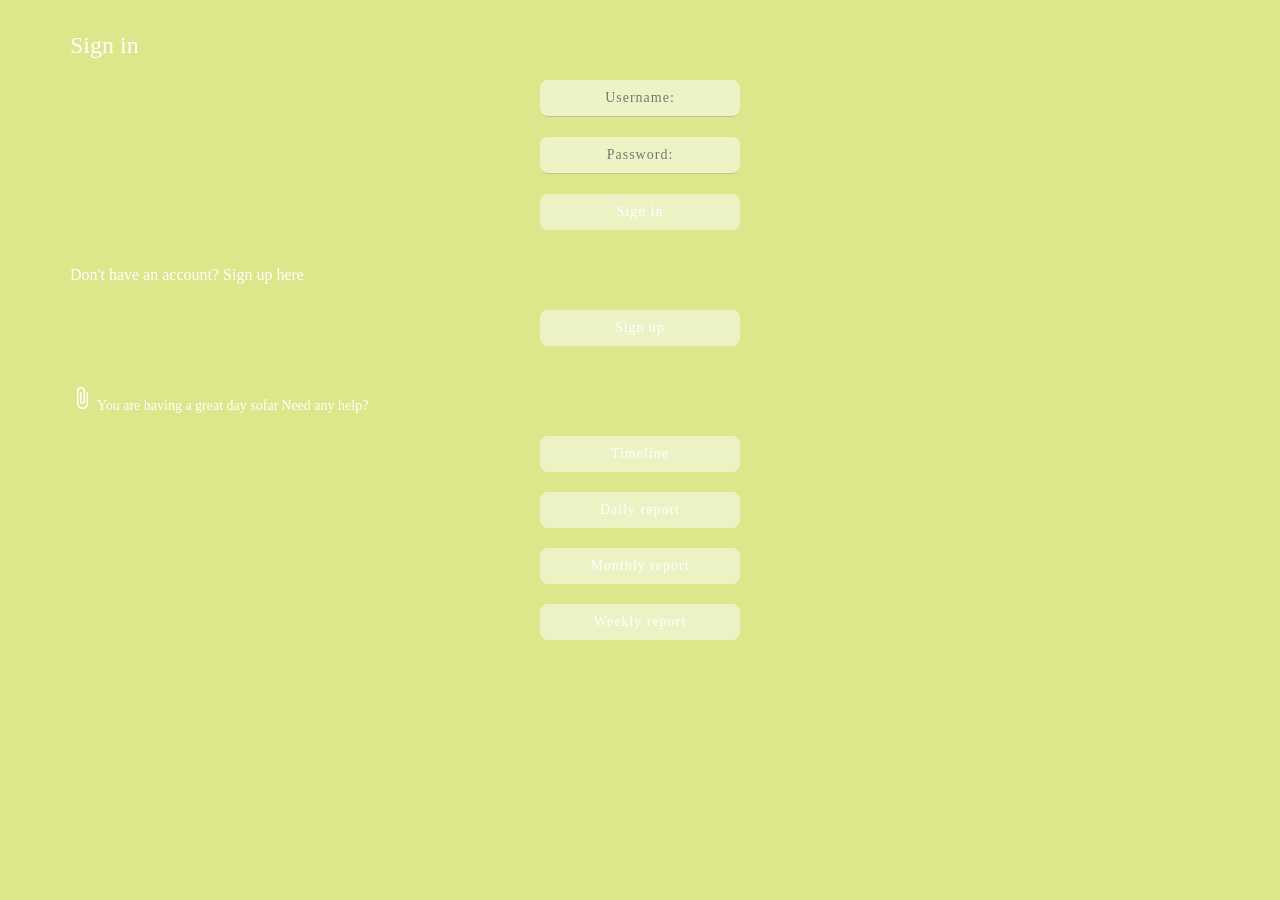
==== ipopup.html @ 654e78b4 "Initial Commit" ====
<!DOCTYPE html>
<html lang="en">
<head>
    <meta charset="utf-8">
    <meta http-equiv="X-UA-Compatible" content="IE=edge">
    <meta name="viewport" content="width=device-width, initial-scale=1">

    <title>Emotion Dairy : Home</title>
    <link rel="icon" type="image/icon" href="assets/images/tabicon.ico">

    <link rel="stylesheet" type="text/css" href="">
    <link href="assets/css/bootstrap.min.css" rel="stylesheet">
    <link href="assets/css/bootstrap-theme.min.css" rel="stylesheet">
    <link href="assets/css/font-awesome.min.css" rel="stylesheet">
    <link href="https://fonts.googleapis.com/css?family=Open+Sans:400,400i,600,700,700i" rel="stylesheet">
    <link href="https://fonts.googleapis.com/css?family=Crimson+Text:400,700,700i|Josefin+Sans:700" rel="stylesheet">
    <link href="assets/css/main.css" rel="stylesheet">
    <link href="assets/css/mycss.css" rel="stylesheet">
    <link rel="icon" href="assets/images/logo.png">
    <link rel="stylesheet" href="https://cdnjs.cloudflare.com/ajax/libs/animate.css/3.5.2/animate.min.css">
    <link href="https://fonts.googleapis.com/icon?family=Material+Icons" rel="stylesheet">
    
</head>

<body id="bb" style="background-color: #dce68b">
    <div id="index">
        <div class="container">
            <br>
            <p class="title_description">Sign in</p>
            <form>
                <input type='text' placeholder='Username:'  /><br>
                <input type='text' placeholder='Password:'  /><br>
                <a class="semi-transparent-button" onclick="ef()" href="spopup.html">Sign in</a><br> 
            </form>    
            <p class="description">Don't have an account? Sign up here</p>
            <a class="semi-transparent-button" href="#">Sign up</a><br> 
            
        </div>
    </div>

    <div id="index2">
        <div class="container">
            <br>
            <span class="iwt">
                <i class="material-icons"style="color: #fff;">attach_file</i>
                <span class="description">You are having a great day sofar</span>
                <span class="description">Need any help?</span>
            </span>
            
            <br>
            <a onClick="timeFunc()" class="semi-transparent-button" href="https://code.tutsplus.com/tutorials/how-to-implement-email-verification-for-new-members--net-3824">Timeline</a><br>
            <a class="semi-transparent-button" href="#">Daily report</a><br>
            <a class="semi-transparent-button" href="#">Monthly report</a><br>
            <a class="semi-transparent-button" href="#">Weekly report</a><br>
            
        </div>
    </div>

</body>

<script type="text/javascript">
    function ef(){
        console.log("Exo");
    }
</script>
</html>
---- assets/css/main.css ----
body{
	background-color: #f9f9f9;
	font-family: "Crimson Text";

	min-width: 275px; /* your desired width */
	max-width: 100%;
	min-height: 300px;
	max-height: 100%;
	position: relative;
	vertical-align:middle;

	animation: change 10s infinite;
	  
}
@keyframes change{
	0%{background-color: #1abc9c}
	25%{background-color: #2ecc71}
	50%{background-color: #3498db}
	75%{background-color: #9b59b6}
	100%{background-color: #e74c3c}
}

.main{
	background: #fff;
}

.home-description{

	font-family: "Segoe UI Light";
	font-size: 19px;
    padding-top: 15px;
    padding-bottom: 25px;
    line-height: 29px;

}

.social i a{
	height: 40px;
	width: 40px;
	border: 1px solid #111;
	line-height: 40px;
	margin: 0 10px;
	color: #111;
	font-size: 20px;
	padding-bottom: 20px;
	}

.social a:hover i{
	color: #fff;
	border-color: #bb9e7d;
	background-color: #bb9e7d;
	}


@media (min-width: 778px)
{
		.main{
			height: 100vh;
			overflow: hidden;
		}

		.img-rabbit{
			/*margin: 0 -15px;*/
		}

		.btn-group-vertical{
    		padding: 20px 87.5px;
    	}

    	.info{
			font-family: "Crimson";
			line-height: 28px;
		    font-size: 16px;
		    padding-top: 15px;
		    padding-right: 50px;
		}
		
		.home-description{
			padding-right: 90px;
			padding-left: 90px;
			
		}
}
.img-rabbit{
	width: 100%;
}
.btn-rabbit{
	background-color: #fff;
	color: #111;
	font-style: italic;
	border: 1px solid #111;
	border-radius: 0px !important;
	transition: all 0.4s ease-in-out;
	margin-bottom: 20px;
	font-family: "Crimson";
	font-size: 13px;
	}

.btn-rabbit:hover{
	color: #fff;
	background-color: #bb9e7d;
	border-color: #bb9e7d;}

p{
	color: #585757;
	font-size: 16px;
	
}

.page-title{
	text-transform: uppercase;
	font-family: 'Josefin Sans';
}

/*Home Style*/
.logo{
	padding-top: 100px;
	text-transform: uppercase;
	font-size: 12px;
}

.logo h4{
	font-family: 'Josefin Sans';
}


footer{
	padding: 22px 0 10px 0;
	font-style: italic;
	}


.back{
    width: 170px;
    font-family: "Crimson";
    font-size: 17px;
    font-style: italic;
    vertical-align: middle;
    text-align: center;
    display: block;
    clear: both;
    margin-top: 70px;	 
}

.back i{
	margin-left: -40px;
    margin-right: 17px;
    font-size: 20px;
}


.form-control{
	margin-top: 30px;
	width: 75%;

}

.btn{
	padding: 10px 60px;
	height: 45px;
	font-size: 16px;
}

.btn-group-vertical{
    font-family: "Josefin Sans";    
}

.about{
	font-family: "Josefin Sans";
	/*margin-top: 35px;*/
	/*margin-bottom: 25px;*/
	font-size: 32px;
	
}
.form-control{
	font-style: italic;
	border-radius: 0;
	font-family: "Crimson";
	font-size: 16px;
}

.page-title{
	
	font-size: 32px;
	font-family: "Josefin Sans";
}

.fa-heartbeat{
	    color: #bb9e7d;
}

::selection {
	color: #fff;
   	background-color: #bb9e7d;
}

.bottom{
	padding-right: 20px;
}

.page-title{
	position: relative;
	display: inline-block;
}

.page-title:after,.page-title:before{
	content: '';
	position: absolute;
	height: 1px;
	background-color: black;
	left: 0;
	margin: 2px;
}

.social{
	padding-bottom: 15px;
}

.submit{

	font-family: "Crimson"
	font-size: 16px;
}

.subtitle{
	font-style: italic;
	font-weight: 600;
	font-size: 20px;
	color: #3b3b3b;
	line-height: 28px;
	font-family: "Crimson";
	margin-top: 15px;
	margin-bottom: 20px;
	padding-right: 40px;

	}
.page-title:after{
	width: 75%;
	top: -9px;

}

.page-title:before{
	width: 40%;
	bottom: -7px;
}

#watermark .marker{
	position: absolute;
	font-size: 60px;
	opacity: 0.1;
	font-family: "Josefin Sans";
	text-transform: uppercase;
	left: 0;
	top: -5px;
}

#watermark{
	position: relative;
}

.item{
	
	background-color: #313131;
	color: #f9f9f9;
}

#owl-demo .item img{
    display: block;
    width: 100%;
    height: auto;
    /*margin-left: 0px;*/
}

.owl-theme .owl-controls {
    margin-top: 10px;
    margin-right: 10px;
    text-align: center;
    width: 100%;
    position: absolute;
    top: calc(44% - 40px);
		}

.owl-next{
	right: 0;
	padding-right: 1px;

}

.owl-prev{
	left: 0;
	padding-left: 1px;
}



.owl-theme .owl-controls .owl-nav [class*=owl-]{
	position: absolute;
	border-radius: 0px;
	font-size: 21px;
	padding: 15px 20px;
	margin: 0px;
	background-color: #fff; 

}

.owl-theme .owl-controls .owl-nav [class*=owl-] i{
	color: #333;
	
}

.owl-theme .owl-controls .owl-nav [class*=owl-]:hover{
	background-color: #bb9e7d;
	border-color: #bb9e7d;
}
.owl-theme .owl-controls .owl-nav [class*=owl-]:hover i{
	color: #fff;
}
@media (max-width: 1024px) and (orientation: landscape){
	.main{
		height: auto;
	}
}
.custom_btn{
  -vendor-animation-duration: 3s;
  -vendor-animation-delay: 2s;
  -vendor-animation-iteration-count: infinite;
}
.show{
	display: block;
}
---- assets/css/mycss.css ----
.semi-transparent-button {
    display: block;
    box-sizing: border-box;
    margin: 0 auto;
    padding: 8px;
    width: 100%;
    max-width: 200px;
    background: #fff; /* fallback color for old browsers */background: rgba(255, 255, 255, 0.5);
    border-radius: 8px;
    color: #fff;
    text-align: center;
    text-decoration: none;
    font-family: 'Segoe UI';
    letter-spacing: 1px;
    transition: all 0.3s ease-out;
  }

.description{
        font-family: "Segoe UI";
        color: #fff;
        padding-top: 15px;
        padding-bottom: 15px;
        line-height: 20px;    
}

.title_description{
    font-family: "Segoe UI";
    font-size: 24px;
    color: #fff;
    padding-top: 15px;
    padding-bottom: 15px;
    line-height: 20px;    
}

.iwt{
    display:block;
}

[type=text] {
    display: block;
    margin: 0 auto;
    border: 0;
    border-bottom: 1px solid rgba(0,0,0,.2);
    padding: 8px;
    width: 100%;
    max-width: 200px;
    background: #fff; /* fallback color for old browsers */background: rgba(255, 255, 255, 0.5);
    border-radius: 8px;
    color: #fff;
    text-align: center;
    text-decoration: none;
    font-family: 'Segoe UI';
    letter-spacing: 1px;
    transition: all 0.3s ease-out;
  }

[type='text']:focus {
    outline: none;
    border-color: #53CACE;
  }
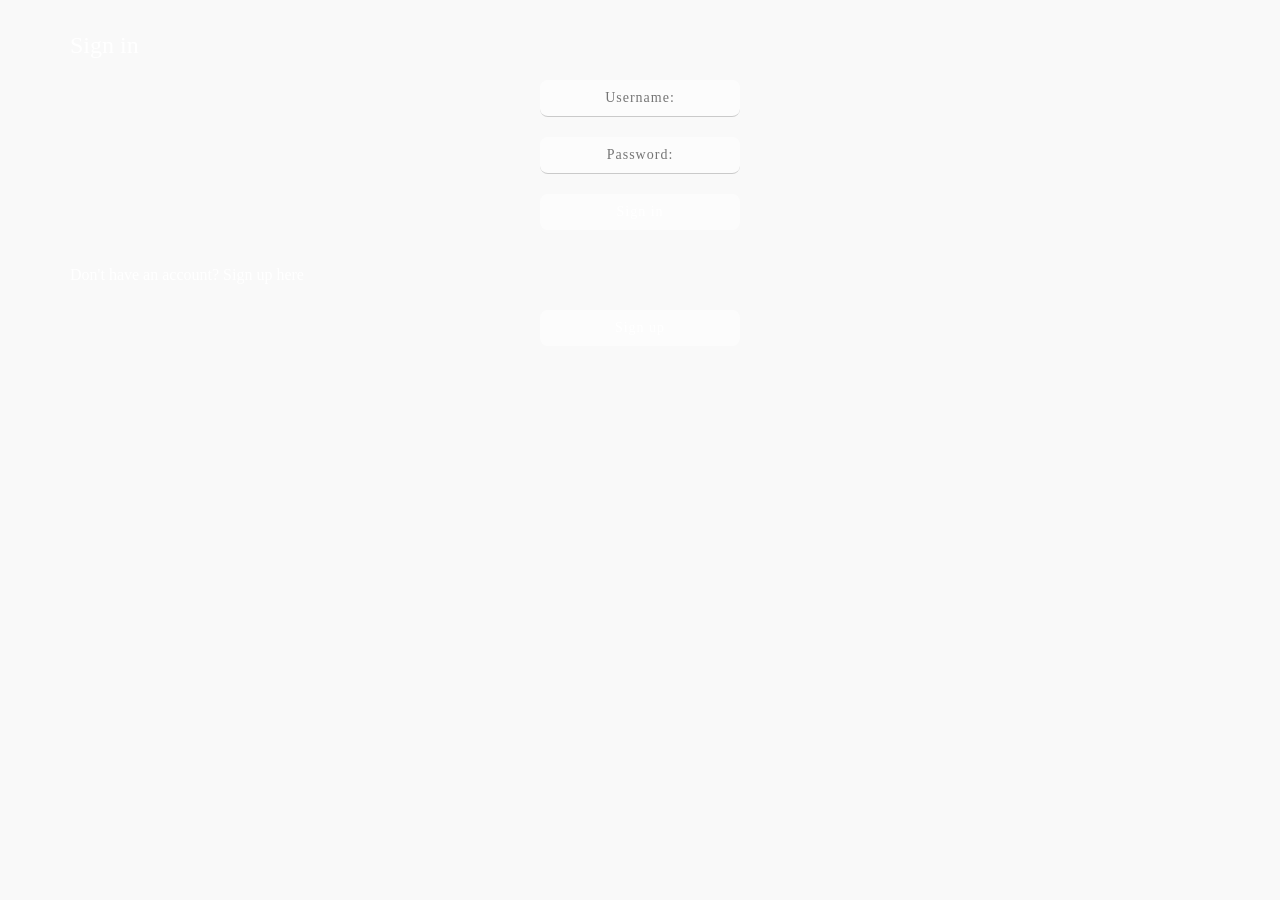
==== commit 114e1643: "Second review" ====
--- a/ipopup.html
+++ b/ipopup.html
@@ -19,48 +19,30 @@
     <link rel="icon" href="assets/images/logo.png">
     <link rel="stylesheet" href="https://cdnjs.cloudflare.com/ajax/libs/animate.css/3.5.2/animate.min.css">
     <link href="https://fonts.googleapis.com/icon?family=Material+Icons" rel="stylesheet">
+
     
 </head>
 
-<body id="bb" style="background-color: #dce68b">
+<body id="bb">
     <div id="index">
         <div class="container">
             <br>
             <p class="title_description">Sign in</p>
             <form>
-                <input type='text' placeholder='Username:'  /><br>
-                <input type='text' placeholder='Password:'  /><br>
-                <a class="semi-transparent-button" onclick="ef()" href="spopup.html">Sign in</a><br> 
+                <input type='text' placeholder='Username:'  id='username'/><br>
+                <input type='text' placeholder='Password:'  id='psw' /><br>
+                <a href="http://localhost/EMODI/EMODI/login.html" class="semi-transparent-button" >Sign in</a><br> 
+                <div id="me">
             </form>    
             <p class="description">Don't have an account? Sign up here</p>
-            <a class="semi-transparent-button" href="#">Sign up</a><br> 
-            
-        </div>
-    </div>
-
-    <div id="index2">
-        <div class="container">
-            <br>
-            <span class="iwt">
-                <i class="material-icons"style="color: #fff;">attach_file</i>
-                <span class="description">You are having a great day sofar</span>
-                <span class="description">Need any help?</span>
-            </span>
-            
-            <br>
-            <a onClick="timeFunc()" class="semi-transparent-button" href="https://code.tutsplus.com/tutorials/how-to-implement-email-verification-for-new-members--net-3824">Timeline</a><br>
-            <a class="semi-transparent-button" href="#">Daily report</a><br>
-            <a class="semi-transparent-button" href="#">Monthly report</a><br>
-            <a class="semi-transparent-button" href="#">Weekly report</a><br>
+            <a class="semi-transparent-button" href="http://localhost/EMODI/EMODI/signup.html">Sign up</a><br> 
             
         </div>
     </div>
 
 </body>
 
-<script type="text/javascript">
-    function ef(){
-        console.log("Exo");
-    }
-</script>
+<script src="popup.js"></script>
+
+
 </html>
--- a/assets/css/mycss.css
+++ b/assets/css/mycss.css
@@ -15,6 +15,10 @@
     transition: all 0.3s ease-out;
   }
 
+  .black{
+      color: rgb(36, 33, 33);
+  }
+
 .description{
         font-family: "Segoe UI";
         color: #fff;
@@ -30,6 +34,12 @@
     padding-top: 15px;
     padding-bottom: 15px;
     line-height: 20px;    
+}
+
+.liner{
+    background-color: rgba(135, 156, 220,0.9);
+    background-image: -webkit-linear-gradient(150deg, rgb(40, 49, 54) 90%, rgb(40, 49, 54) 90%);
+    min-height: 30px;
 }
 
 .iwt{
@@ -57,4 +67,6 @@
 [type='text']:focus {
     outline: none;
     border-color: #53CACE;
-  }+  }
+
+  
